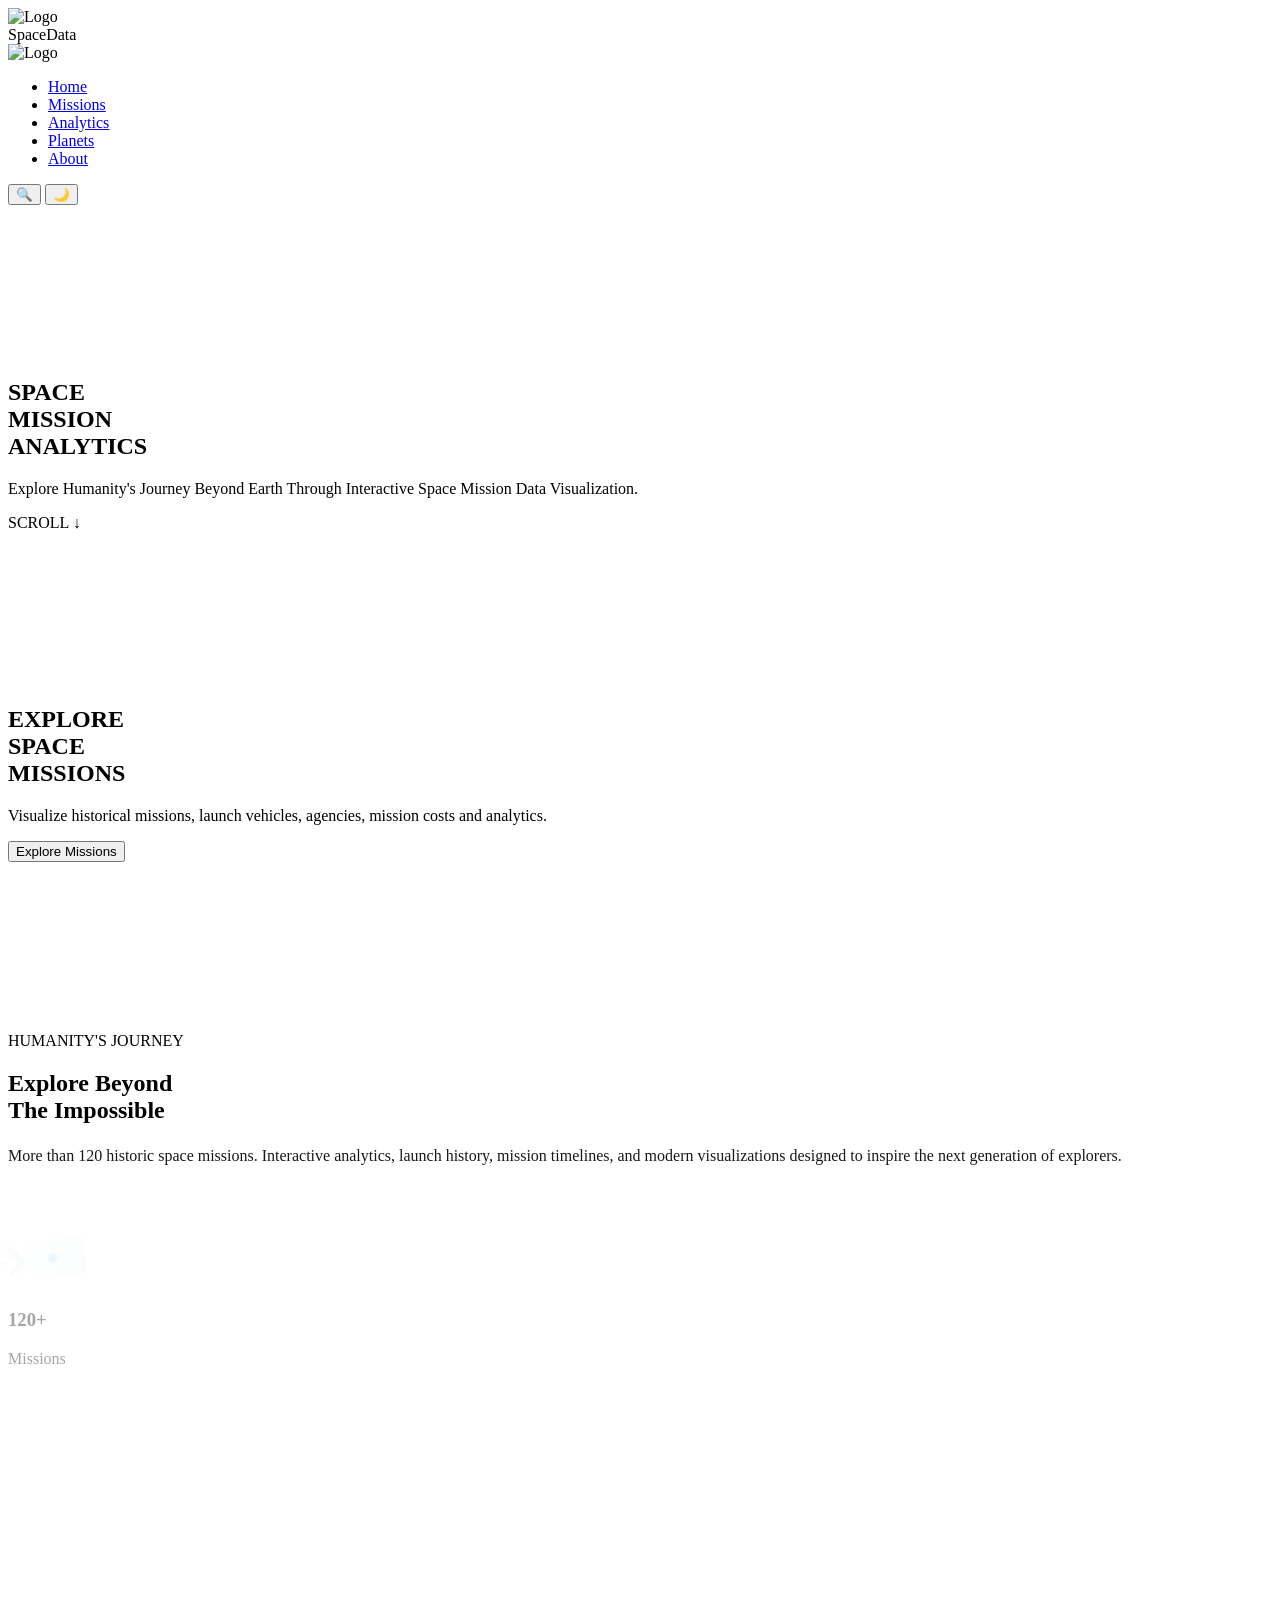
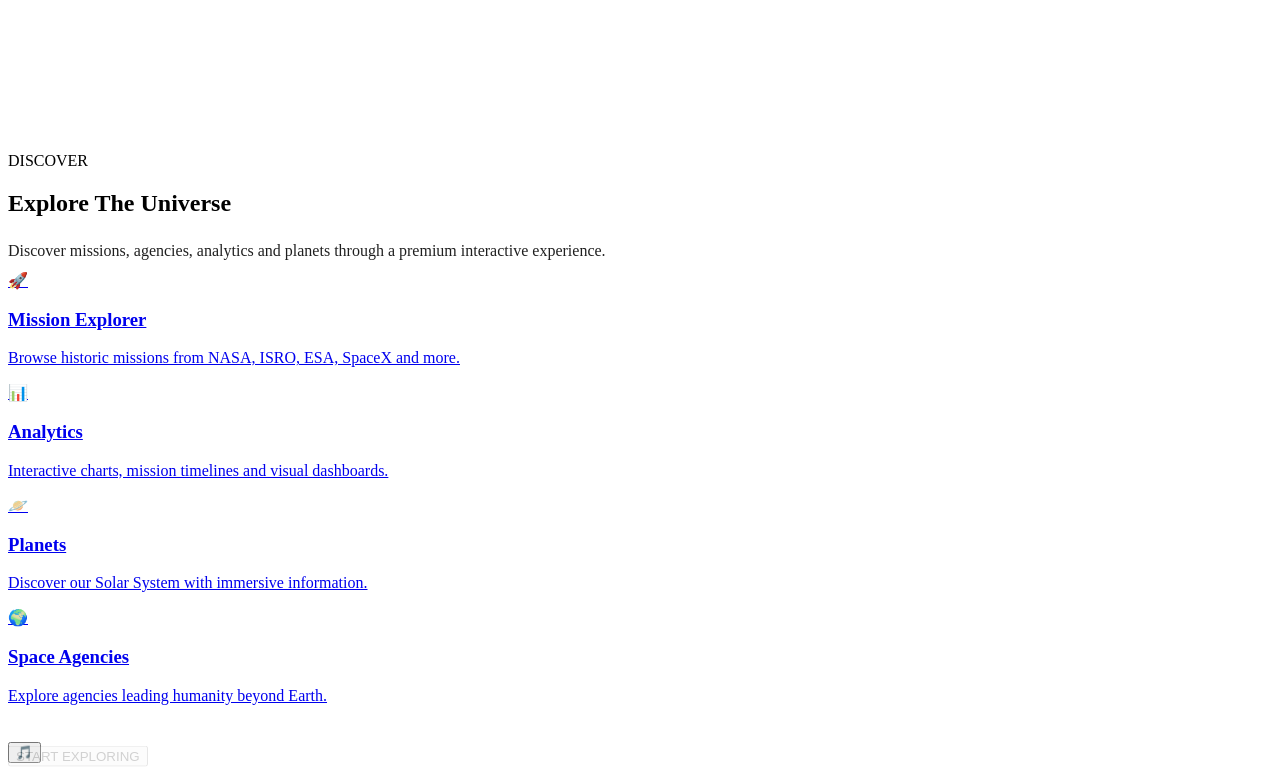
==== index.html @ d967a79f "spacemission files uploded" ====
<!DOCTYPE html>
<html lang="en">

<head>
    <meta charset="UTF-8">
    <meta name="viewport" content="width=device-width, initial-scale=1.0">
    <title>Space Mission Analytics</title>
</head>

<body>

    <!-- ================= LOADER ================= -->

    <div id="loader">
        <img src="[data-uri]" class="loader-logo" alt="Logo">
    </div>

    <div id="flash"></div>

    <!-- ================= WEBSITE ================= -->

    <div id="website">
        <!-- ================= MORPH NAVBAR ================= -->

        <div id="navIntro">

            <div class="intro-pill">

                <span class="intro-text">
                    SpaceData
                </span>

            </div>

        </div>
        <!-- ================= NAVBAR ================= -->

        <nav class="glass-navbar">

            <div class="glass-bg"></div>

            <div class="glass-shine"></div>

            <div class="glass-noise"></div>



            <div class="logo">
                <img src="[data-uri]" alt="Logo">
            </div>

            <ul class="nav-links">

                <li><a href="?page=home">Home</a></li>
                <li><a href="?page=missions">Missions</a></li>
                <li><a href="?page=analytics">Analytics</a></li>
                <li><a href="?page=planets">Planets</a></li>
                <li><a href="?page=about">About</a></li>

            </ul>

            <div class="nav-icons">
                <button>🔍</button>
                <button>🌙</button>
            </div>

        </nav>

        <!-- ================= HERO ================= -->

        <section class="hero">

            <video autoplay muted loop playsinline id="bg-video">
                <source src="[data-uri]" type="video/mp4">
            </video>

            <div class="overlay"></div>

            <div class="hero-text">

                <h1 class="title">
                    SPACE<br>
                    MISSION<br>
                    ANALYTICS
                </h1>

                <p class="subtitle">
                    Explore Humanity's Journey Beyond Earth Through
                    Interactive Space Mission Data Visualization.
                </p>

            </div>

        </section>

        <div class="scroll">
            SCROLL ↓
        </div>

        <!-- ================= SECOND HERO ================= -->

        <section class="hero hero2">

            <video autoplay muted loop playsinline id="bg-video2">
                <source src="[data-uri]" type="video/mp4">
            </video>

            <div class="overlay"></div>

            <div class="hero-text">

                <h1 class="title">
                    EXPLORE<br>
                    SPACE<br>
                    MISSIONS
                </h1>

                <p class="subtitle">
                    Visualize historical missions,
                    launch vehicles, agencies,
                    mission costs and analytics.
                </p>

                <button class="btn">
                    Explore Missions
                </button>

            </div>

        </section>
        <section class="slide3">
            <video autoplay muted loop playsinline class="slide3-video">
                <source src="[data-uri]" type="video/mp4">
            </video>

            <div class="slide3-overlay"></div>
            <div class="slide3-container">

                <p class="slide3-tag">
                    HUMANITY'S JOURNEY
                </p>

                <h2 class="slide3-title">
                    Explore Beyond <br>
                    The Impossible
                </h2>

                <p class="slide3-text">
                    More than 120 historic space missions.
                    Interactive analytics, launch history,
                    mission timelines, and modern visualizations
                    designed to inspire the next generation
                    of explorers.
                </p>

                <div class="rocket">

                    <svg width="180" height="70" viewBox="0 0 180 70" xmlns="http://www.w3.org/2000/svg">

                        <defs>

                            <linearGradient id="body" x1="0" y1="0" x2="1" y2="0">
                                <stop offset="0%" stop-color="#ffffff" />
                                <stop offset="100%" stop-color="#d8e7ff" />
                            </linearGradient>

                            <filter id="glow">
                                <feGaussianBlur stdDeviation="3" result="blur" />
                                <feMerge>
                                    <feMergeNode in="blur" />
                                    <feMergeNode in="SourceGraphic" />
                                </feMerge>
                            </filter>

                        </defs>

                        <!-- Trail -->

                        <line x1="0" y1="35" x2="70" y2="35" stroke="#69b8ff" stroke-width="2" stroke-linecap="round"
                            opacity=".45" />

                        <!-- Rocket -->

                        <g filter="url(#glow)">

                            <path d="
M70 35
L105 18
L150 18
Q170 35 150 52
L105 52
Z" fill="url(#body)" />

                            <circle cx="118" cy="35" r="5" fill="#7ec8ff" />

                            <path d="
M92 35
L72 18
L82 35
L72 52
Z" fill="#cfe4ff" />

                            <polygon points="
150,18
176,35
150,52" fill="#ffffff" />

                        </g>

                    </svg>

                </div>

                <div class="stats">

                    <div class="stat">
                        <h3>120+</h3>
                        <span>Missions</span>
                    </div>

                    <div class="stat">
                        <h3>18</h3>
                        <span>Agencies</span>
                    </div>

                    <div class="stat">
                        <h3>65+</h3>
                        <span>Years</span>
                    </div>

                    <div class="stat">
                        <h3>98%</h3>
                        <span>Success</span>
                    </div>

                </div>

                <button class="glass-btn">
                    ENTER DASHBOARD
                </button>

            </div>

        </section>
        <!-- ================= SLIDE 4 ================= -->

        <section class="slide4">
            <video autoplay muted loop playsinline class="slide4-video">
                <source src="[data-uri]" type="video/mp4">
            </video>

            <div class="slide4-overlay"></div>
            <div class="slide4-container">

                <p class="slide4-tag">
                    DISCOVER
                </p>

                <h2 class="slide4-title">
                    Explore The Universe
                </h2>

                <p class="slide4-text">
                    Discover missions, agencies, analytics and planets through a premium interactive experience.
                </p>

                <div class="feature-grid">

                    <a href="?page=missions" class="feature-link">

                        <div class="feature-card">
                            <div class="icon">🚀</div>
                            <h3>Mission Explorer</h3>
                            <p>Browse historic missions from NASA, ISRO, ESA, SpaceX and more.</p>
                        </div>
                    </a>

                    <a href="?page=analytics" class="feature-link">

                        <div class="feature-card">
                            <div class="icon">📊</div>
                            <h3>Analytics</h3>
                            <p>Interactive charts, mission timelines and visual dashboards.</p>
                        </div>
                    </a>

                    <a href="?page=planets" class="feature-link">

                        <div class="feature-card">
                            <div class="icon">🪐</div>
                            <h3>Planets</h3>
                            <p>Discover our Solar System with immersive information.</p>
                        </div>
                    </a>
                    <a href="?page=about" class="feature-link">

                        <div class="feature-card">
                            <div class="icon">🌍</div>
                            <h3>Space Agencies</h3>
                            <p>Explore agencies leading humanity beyond Earth.</p>
                        </div>
                    </a>
                </div>
                <button class="glass-btn">
                    START EXPLORING
                </button>

            </div>

        </section>
    </div>

    <!-- ================= LIBRARIES ================= -->



    <script src="https://cdnjs.cloudflare.com/ajax/libs/gsap/3.12.7/gsap.min.js"></script>

    <script src="https://cdnjs.cloudflare.com/ajax/libs/gsap/3.12.7/ScrollTrigger.min.js"></script>

    <script src="script.js"></script>

    





    <audio id="bgMusic" loop>
        <source src="[data-uri]" type="audio/mpeg">
    </audio>

    <button class="music-btn" onclick="toggleMusic()">
        🎵
    </button>

</body>

</html>
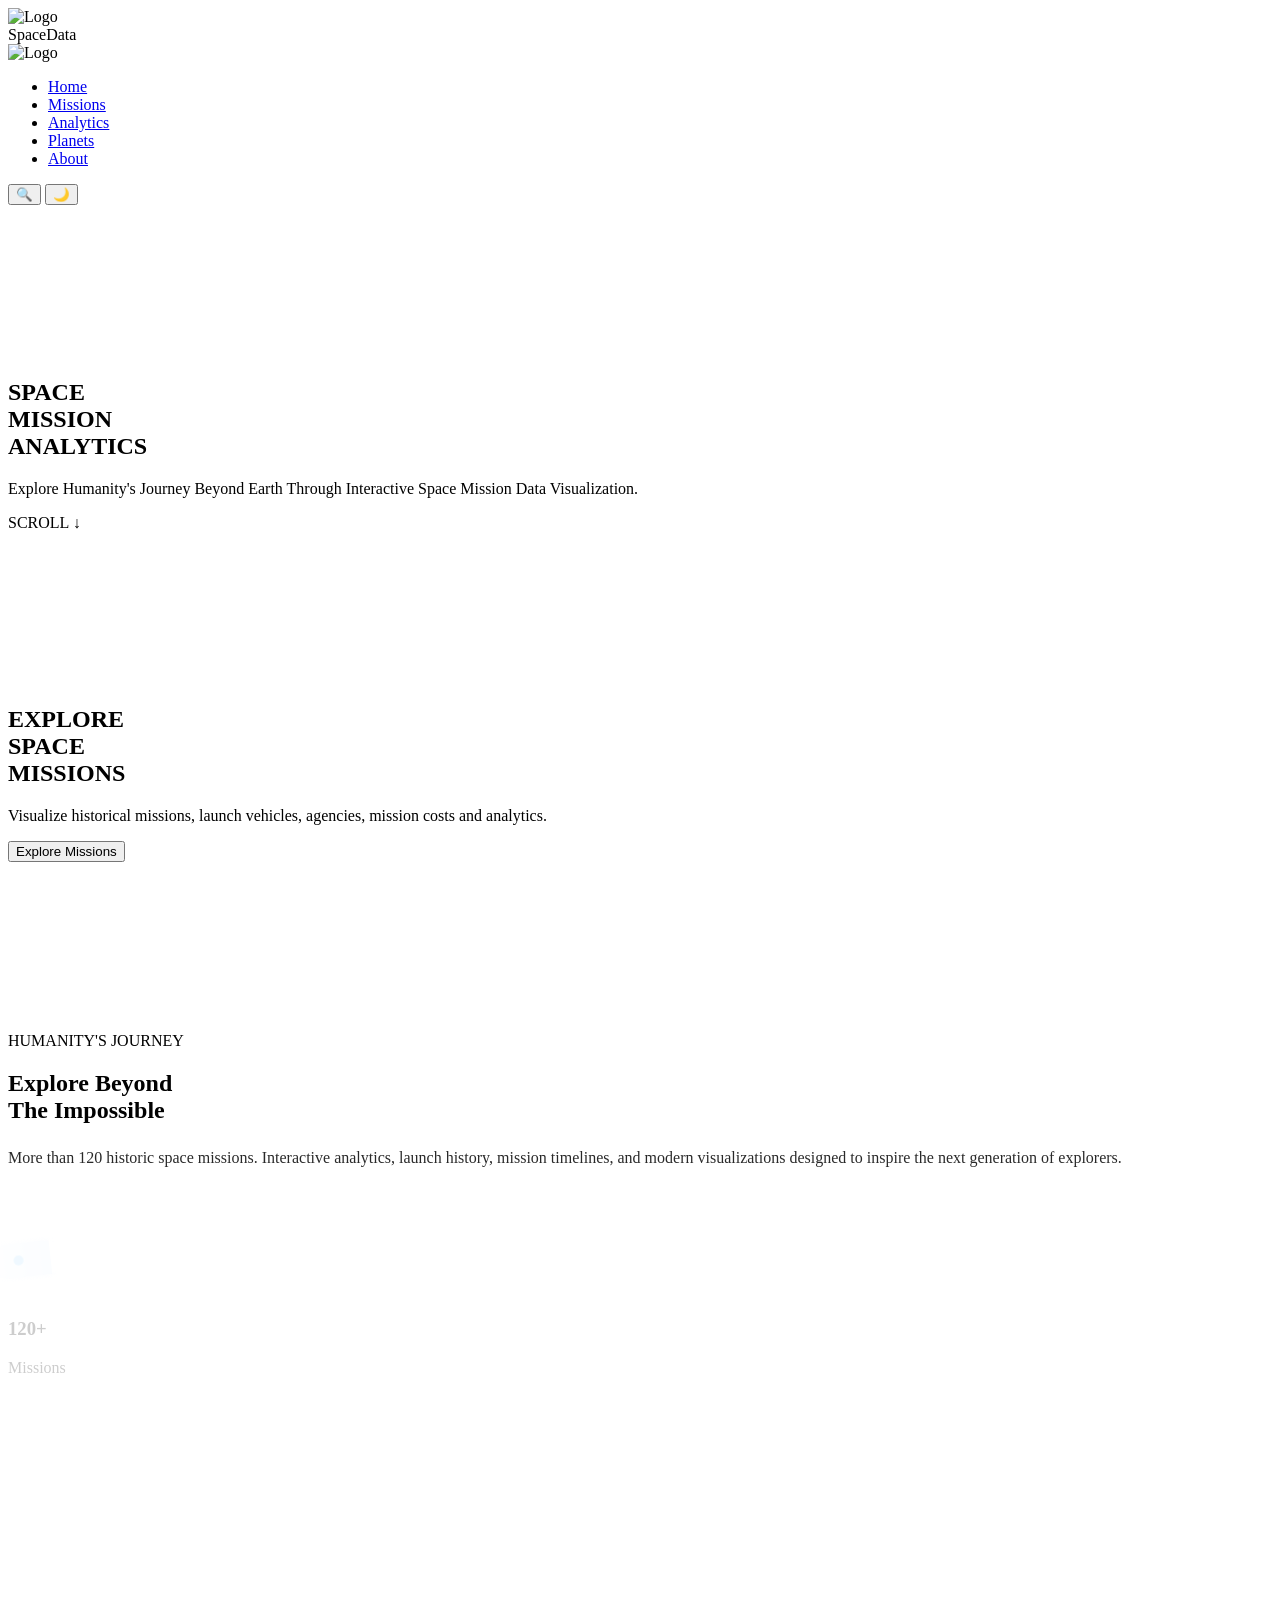
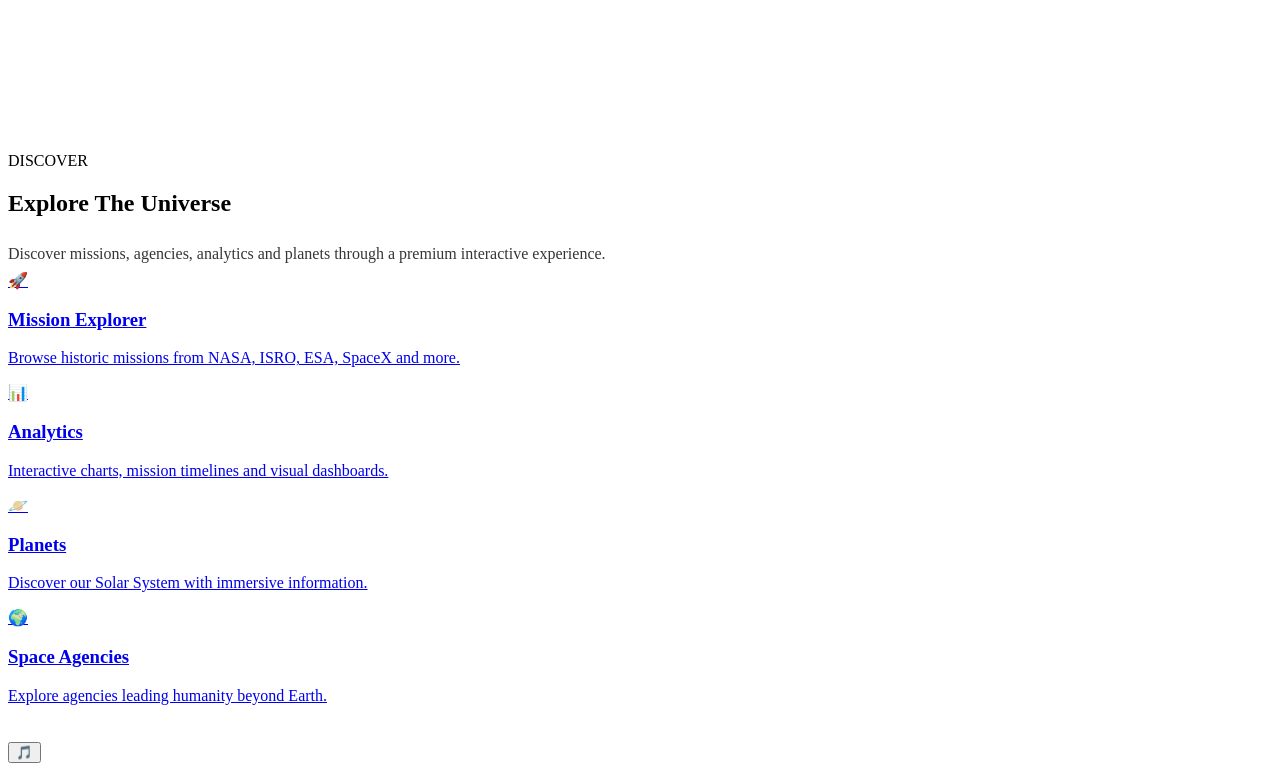
==== commit 43216e9d: "Add files via upload" ====
--- a/index.html
+++ b/index.html
@@ -1,339 +1,339 @@
-<!DOCTYPE html>
-<html lang="en">
-
-<head>
-    <meta charset="UTF-8">
-    <meta name="viewport" content="width=device-width, initial-scale=1.0">
-    <title>Space Mission Analytics</title>
-</head>
-
-<body>
-
-    <!-- ================= LOADER ================= -->
-
-    <div id="loader">
-        <img src="[data-uri]" class="loader-logo" alt="Logo">
-    </div>
-
-    <div id="flash"></div>
-
-    <!-- ================= WEBSITE ================= -->
-
-    <div id="website">
-        <!-- ================= MORPH NAVBAR ================= -->
-
-        <div id="navIntro">
-
-            <div class="intro-pill">
-
-                <span class="intro-text">
-                    SpaceData
-                </span>
-
-            </div>
-
-        </div>
-        <!-- ================= NAVBAR ================= -->
-
-        <nav class="glass-navbar">
-
-            <div class="glass-bg"></div>
-
-            <div class="glass-shine"></div>
-
-            <div class="glass-noise"></div>
-
-
-
-            <div class="logo">
-                <img src="[data-uri]" alt="Logo">
-            </div>
-
-            <ul class="nav-links">
-
-                <li><a href="?page=home">Home</a></li>
-                <li><a href="?page=missions">Missions</a></li>
-                <li><a href="?page=analytics">Analytics</a></li>
-                <li><a href="?page=planets">Planets</a></li>
-                <li><a href="?page=about">About</a></li>
-
-            </ul>
-
-            <div class="nav-icons">
-                <button>🔍</button>
-                <button>🌙</button>
-            </div>
-
-        </nav>
-
-        <!-- ================= HERO ================= -->
-
-        <section class="hero">
-
-            <video autoplay muted loop playsinline id="bg-video">
-                <source src="[data-uri]" type="video/mp4">
-            </video>
-
-            <div class="overlay"></div>
-
-            <div class="hero-text">
-
-                <h1 class="title">
-                    SPACE<br>
-                    MISSION<br>
-                    ANALYTICS
-                </h1>
-
-                <p class="subtitle">
-                    Explore Humanity's Journey Beyond Earth Through
-                    Interactive Space Mission Data Visualization.
-                </p>
-
-            </div>
-
-        </section>
-
-        <div class="scroll">
-            SCROLL ↓
-        </div>
-
-        <!-- ================= SECOND HERO ================= -->
-
-        <section class="hero hero2">
-
-            <video autoplay muted loop playsinline id="bg-video2">
-                <source src="[data-uri]" type="video/mp4">
-            </video>
-
-            <div class="overlay"></div>
-
-            <div class="hero-text">
-
-                <h1 class="title">
-                    EXPLORE<br>
-                    SPACE<br>
-                    MISSIONS
-                </h1>
-
-                <p class="subtitle">
-                    Visualize historical missions,
-                    launch vehicles, agencies,
-                    mission costs and analytics.
-                </p>
-
-                <button class="btn">
-                    Explore Missions
-                </button>
-
-            </div>
-
-        </section>
-        <section class="slide3">
-            <video autoplay muted loop playsinline class="slide3-video">
-                <source src="[data-uri]" type="video/mp4">
-            </video>
-
-            <div class="slide3-overlay"></div>
-            <div class="slide3-container">
-
-                <p class="slide3-tag">
-                    HUMANITY'S JOURNEY
-                </p>
-
-                <h2 class="slide3-title">
-                    Explore Beyond <br>
-                    The Impossible
-                </h2>
-
-                <p class="slide3-text">
-                    More than 120 historic space missions.
-                    Interactive analytics, launch history,
-                    mission timelines, and modern visualizations
-                    designed to inspire the next generation
-                    of explorers.
-                </p>
-
-                <div class="rocket">
-
-                    <svg width="180" height="70" viewBox="0 0 180 70" xmlns="http://www.w3.org/2000/svg">
-
-                        <defs>
-
-                            <linearGradient id="body" x1="0" y1="0" x2="1" y2="0">
-                                <stop offset="0%" stop-color="#ffffff" />
-                                <stop offset="100%" stop-color="#d8e7ff" />
-                            </linearGradient>
-
-                            <filter id="glow">
-                                <feGaussianBlur stdDeviation="3" result="blur" />
-                                <feMerge>
-                                    <feMergeNode in="blur" />
-                                    <feMergeNode in="SourceGraphic" />
-                                </feMerge>
-                            </filter>
-
-                        </defs>
-
-                        <!-- Trail -->
-
-                        <line x1="0" y1="35" x2="70" y2="35" stroke="#69b8ff" stroke-width="2" stroke-linecap="round"
-                            opacity=".45" />
-
-                        <!-- Rocket -->
-
-                        <g filter="url(#glow)">
-
-                            <path d="
-M70 35
-L105 18
-L150 18
-Q170 35 150 52
-L105 52
-Z" fill="url(#body)" />
-
-                            <circle cx="118" cy="35" r="5" fill="#7ec8ff" />
-
-                            <path d="
-M92 35
-L72 18
-L82 35
-L72 52
-Z" fill="#cfe4ff" />
-
-                            <polygon points="
-150,18
-176,35
-150,52" fill="#ffffff" />
-
-                        </g>
-
-                    </svg>
-
-                </div>
-
-                <div class="stats">
-
-                    <div class="stat">
-                        <h3>120+</h3>
-                        <span>Missions</span>
-                    </div>
-
-                    <div class="stat">
-                        <h3>18</h3>
-                        <span>Agencies</span>
-                    </div>
-
-                    <div class="stat">
-                        <h3>65+</h3>
-                        <span>Years</span>
-                    </div>
-
-                    <div class="stat">
-                        <h3>98%</h3>
-                        <span>Success</span>
-                    </div>
-
-                </div>
-
-                <button class="glass-btn">
-                    ENTER DASHBOARD
-                </button>
-
-            </div>
-
-        </section>
-        <!-- ================= SLIDE 4 ================= -->
-
-        <section class="slide4">
-            <video autoplay muted loop playsinline class="slide4-video">
-                <source src="[data-uri]" type="video/mp4">
-            </video>
-
-            <div class="slide4-overlay"></div>
-            <div class="slide4-container">
-
-                <p class="slide4-tag">
-                    DISCOVER
-                </p>
-
-                <h2 class="slide4-title">
-                    Explore The Universe
-                </h2>
-
-                <p class="slide4-text">
-                    Discover missions, agencies, analytics and planets through a premium interactive experience.
-                </p>
-
-                <div class="feature-grid">
-
-                    <a href="?page=missions" class="feature-link">
-
-                        <div class="feature-card">
-                            <div class="icon">🚀</div>
-                            <h3>Mission Explorer</h3>
-                            <p>Browse historic missions from NASA, ISRO, ESA, SpaceX and more.</p>
-                        </div>
-                    </a>
-
-                    <a href="?page=analytics" class="feature-link">
-
-                        <div class="feature-card">
-                            <div class="icon">📊</div>
-                            <h3>Analytics</h3>
-                            <p>Interactive charts, mission timelines and visual dashboards.</p>
-                        </div>
-                    </a>
-
-                    <a href="?page=planets" class="feature-link">
-
-                        <div class="feature-card">
-                            <div class="icon">🪐</div>
-                            <h3>Planets</h3>
-                            <p>Discover our Solar System with immersive information.</p>
-                        </div>
-                    </a>
-                    <a href="?page=about" class="feature-link">
-
-                        <div class="feature-card">
-                            <div class="icon">🌍</div>
-                            <h3>Space Agencies</h3>
-                            <p>Explore agencies leading humanity beyond Earth.</p>
-                        </div>
-                    </a>
-                </div>
-                <button class="glass-btn">
-                    START EXPLORING
-                </button>
-
-            </div>
-
-        </section>
-    </div>
-
-    <!-- ================= LIBRARIES ================= -->
-
-
-
-    <script src="https://cdnjs.cloudflare.com/ajax/libs/gsap/3.12.7/gsap.min.js"></script>
-
-    <script src="https://cdnjs.cloudflare.com/ajax/libs/gsap/3.12.7/ScrollTrigger.min.js"></script>
-
-    <script src="script.js"></script>
-
-    
-
-
-
-
-
-    <audio id="bgMusic" loop>
-        <source src="[data-uri]" type="audio/mpeg">
-    </audio>
-
-    <button class="music-btn" onclick="toggleMusic()">
-        🎵
-    </button>
-
-</body>
-
+<!DOCTYPE html>
+<html lang="en">
+
+<head>
+    <meta charset="UTF-8">
+    <meta name="viewport" content="width=device-width, initial-scale=1.0">
+    <title>Space Mission Analytics</title>
+</head>
+
+<body>
+
+    <!-- ================= LOADER ================= -->
+
+    <div id="loader">
+        <img src="[data-uri]" class="loader-logo" alt="Logo">
+    </div>
+
+    <div id="flash"></div>
+
+    <!-- ================= WEBSITE ================= -->
+
+    <div id="website">
+        <!-- ================= MORPH NAVBAR ================= -->
+
+        <div id="navIntro">
+
+            <div class="intro-pill">
+
+                <span class="intro-text">
+                    SpaceData
+                </span>
+
+            </div>
+
+        </div>
+        <!-- ================= NAVBAR ================= -->
+
+        <nav class="glass-navbar">
+
+            <div class="glass-bg"></div>
+
+            <div class="glass-shine"></div>
+
+            <div class="glass-noise"></div>
+
+
+
+            <div class="logo">
+                <img src="[data-uri]" alt="Logo">
+            </div>
+
+            <ul class="nav-links">
+
+                <li><a href="?page=home">Home</a></li>
+                <li><a href="?page=missions">Missions</a></li>
+                <li><a href="?page=analytics">Analytics</a></li>
+                <li><a href="?page=planets">Planets</a></li>
+                <li><a href="?page=about">About</a></li>
+
+            </ul>
+
+            <div class="nav-icons">
+                <button>🔍</button>
+                <button>🌙</button>
+            </div>
+
+        </nav>
+
+        <!-- ================= HERO ================= -->
+
+        <section class="hero">
+
+            <video autoplay muted loop playsinline id="bg-video">
+                <source src="[data-uri]" type="video/mp4">
+            </video>
+
+            <div class="overlay"></div>
+
+            <div class="hero-text">
+
+                <h1 class="title">
+                    SPACE<br>
+                    MISSION<br>
+                    ANALYTICS
+                </h1>
+
+                <p class="subtitle">
+                    Explore Humanity's Journey Beyond Earth Through
+                    Interactive Space Mission Data Visualization.
+                </p>
+
+            </div>
+
+        </section>
+
+        <div class="scroll">
+            SCROLL ↓
+        </div>
+
+        <!-- ================= SECOND HERO ================= -->
+
+        <section class="hero hero2">
+
+            <video autoplay muted loop playsinline id="bg-video2" onloadeddata="ScrollTrigger.refresh()">
+                <source src="[data-uri]" type="video/mp4">
+            </video>
+
+            <div class="overlay"></div>
+
+            <div class="hero-text">
+
+                <h1 class="title">
+                    EXPLORE<br>
+                    SPACE<br>
+                    MISSIONS
+                </h1>
+
+                <p class="subtitle">
+                    Visualize historical missions,
+                    launch vehicles, agencies,
+                    mission costs and analytics.
+                </p>
+
+                <button class="btn">
+                    Explore Missions
+                </button>
+
+            </div>
+
+        </section>
+        <section class="slide3">
+            <video autoplay muted loop playsinline class="slide3-video">
+                <source src="[data-uri]" type="video/mp4">
+            </video>
+
+            <div class="slide3-overlay"></div>
+            <div class="slide3-container">
+
+                <p class="slide3-tag">
+                    HUMANITY'S JOURNEY
+                </p>
+
+                <h2 class="slide3-title">
+                    Explore Beyond <br>
+                    The Impossible
+                </h2>
+
+                <p class="slide3-text">
+                    More than 120 historic space missions.
+                    Interactive analytics, launch history,
+                    mission timelines, and modern visualizations
+                    designed to inspire the next generation
+                    of explorers.
+                </p>
+
+                <div class="rocket">
+
+                    <svg width="180" height="70" viewBox="0 0 180 70" xmlns="http://www.w3.org/2000/svg">
+
+                        <defs>
+
+                            <linearGradient id="body" x1="0" y1="0" x2="1" y2="0">
+                                <stop offset="0%" stop-color="#ffffff" />
+                                <stop offset="100%" stop-color="#d8e7ff" />
+                            </linearGradient>
+
+                            <filter id="glow">
+                                <feGaussianBlur stdDeviation="3" result="blur" />
+                                <feMerge>
+                                    <feMergeNode in="blur" />
+                                    <feMergeNode in="SourceGraphic" />
+                                </feMerge>
+                            </filter>
+
+                        </defs>
+
+                        <!-- Trail -->
+
+                        <line x1="0" y1="35" x2="70" y2="35" stroke="#69b8ff" stroke-width="2" stroke-linecap="round"
+                            opacity=".45" />
+
+                        <!-- Rocket -->
+
+                        <g filter="url(#glow)">
+
+                            <path d="
+M70 35
+L105 18
+L150 18
+Q170 35 150 52
+L105 52
+Z" fill="url(#body)" />
+
+                            <circle cx="118" cy="35" r="5" fill="#7ec8ff" />
+
+                            <path d="
+M92 35
+L72 18
+L82 35
+L72 52
+Z" fill="#cfe4ff" />
+
+                            <polygon points="
+150,18
+176,35
+150,52" fill="#ffffff" />
+
+                        </g>
+
+                    </svg>
+
+                </div>
+
+                <div class="stats">
+
+                    <div class="stat">
+                        <h3>120+</h3>
+                        <span>Missions</span>
+                    </div>
+
+                    <div class="stat">
+                        <h3>18</h3>
+                        <span>Agencies</span>
+                    </div>
+
+                    <div class="stat">
+                        <h3>65+</h3>
+                        <span>Years</span>
+                    </div>
+
+                    <div class="stat">
+                        <h3>98%</h3>
+                        <span>Success</span>
+                    </div>
+
+                </div>
+
+                <button class="glass-btn">
+                    ENTER DASHBOARD
+                </button>
+
+            </div>
+
+        </section>
+        <!-- ================= SLIDE 4 ================= -->
+
+        <section class="slide4">
+            <video autoplay muted loop playsinline class="slide4-video">
+                <source src="[data-uri]" type="video/mp4">
+            </video>
+
+            <div class="slide4-overlay"></div>
+            <div class="slide4-container">
+
+                <p class="slide4-tag">
+                    DISCOVER
+                </p>
+
+                <h2 class="slide4-title">
+                    Explore The Universe
+                </h2>
+
+                <p class="slide4-text">
+                    Discover missions, agencies, analytics and planets through a premium interactive experience.
+                </p>
+
+                <div class="feature-grid">
+
+                    <a href="?page=missions" class="feature-link">
+
+                        <div class="feature-card">
+                            <div class="icon">🚀</div>
+                            <h3>Mission Explorer</h3>
+                            <p>Browse historic missions from NASA, ISRO, ESA, SpaceX and more.</p>
+                        </div>
+                    </a>
+
+                    <a href="?page=analytics" class="feature-link">
+
+                        <div class="feature-card">
+                            <div class="icon">📊</div>
+                            <h3>Analytics</h3>
+                            <p>Interactive charts, mission timelines and visual dashboards.</p>
+                        </div>
+                    </a>
+
+                    <a href="?page=planets" class="feature-link">
+
+                        <div class="feature-card">
+                            <div class="icon">🪐</div>
+                            <h3>Planets</h3>
+                            <p>Discover our Solar System with immersive information.</p>
+                        </div>
+                    </a>
+                    <a href="?page=about" class="feature-link">
+
+                        <div class="feature-card">
+                            <div class="icon">🌍</div>
+                            <h3>Space Agencies</h3>
+                            <p>Explore agencies leading humanity beyond Earth.</p>
+                        </div>
+                    </a>
+                </div>
+                <button class="glass-btn">
+                    START EXPLORING
+                </button>
+
+            </div>
+
+        </section>
+    </div>
+
+    <!-- ================= LIBRARIES ================= -->
+
+
+
+    <script src="https://cdnjs.cloudflare.com/ajax/libs/gsap/3.12.7/gsap.min.js"></script>
+
+    <script src="https://cdnjs.cloudflare.com/ajax/libs/gsap/3.12.7/ScrollTrigger.min.js"></script>
+
+    <script src="script.js"></script>
+
+
+
+
+
+
+
+    <audio id="bgMusic" loop>
+        <source src="[data-uri]" type="audio/mpeg">
+    </audio>
+
+    <button class="music-btn" onclick="toggleMusic()">
+        🎵
+    </button>
+
+</body>
+
 </html>
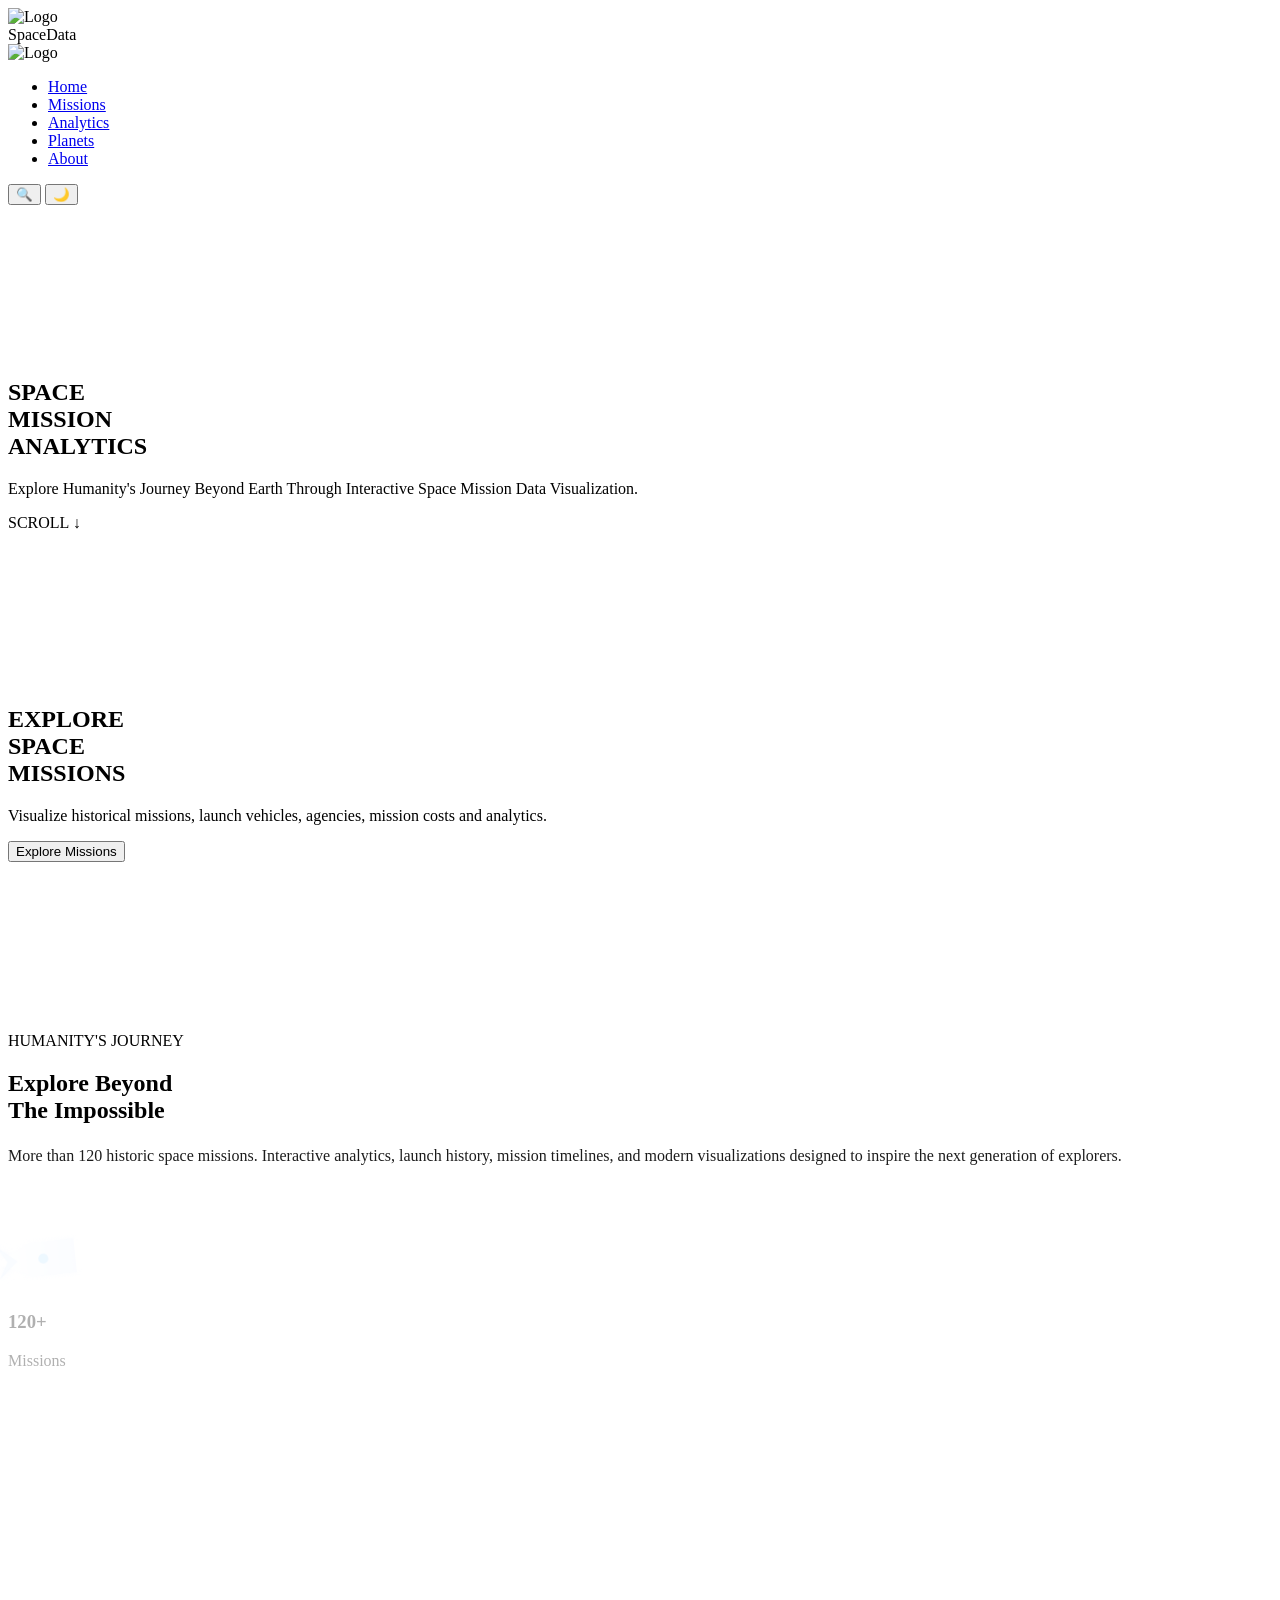
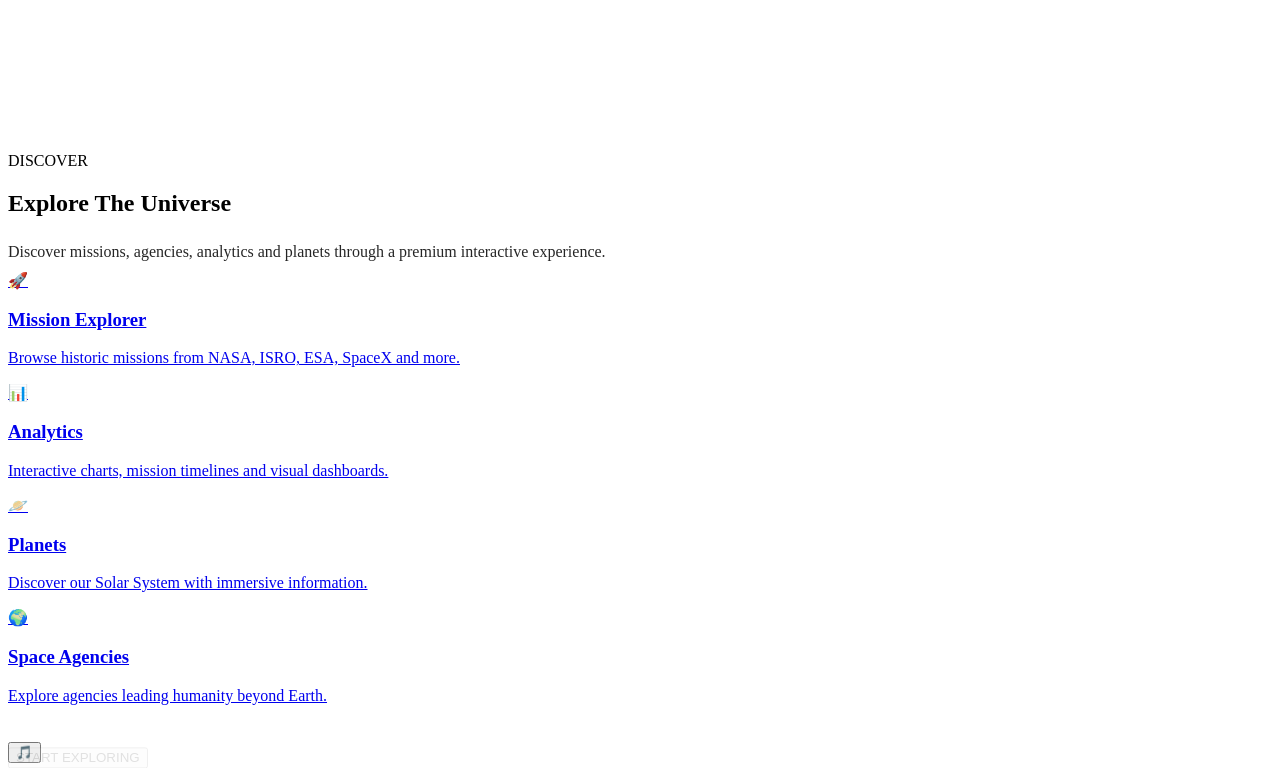
==== commit 8fedb705: "Add files via upload" ====
--- a/index.html
+++ b/index.html
@@ -101,7 +101,7 @@
 
         <section class="hero hero2">
 
-            <video autoplay muted loop playsinline id="bg-video2" onloadeddata="ScrollTrigger.refresh()">
+            <video autoplay muted loop playsinline id="bg-video2"></video>
                 <source src="[data-uri]" type="video/mp4">
             </video>
 
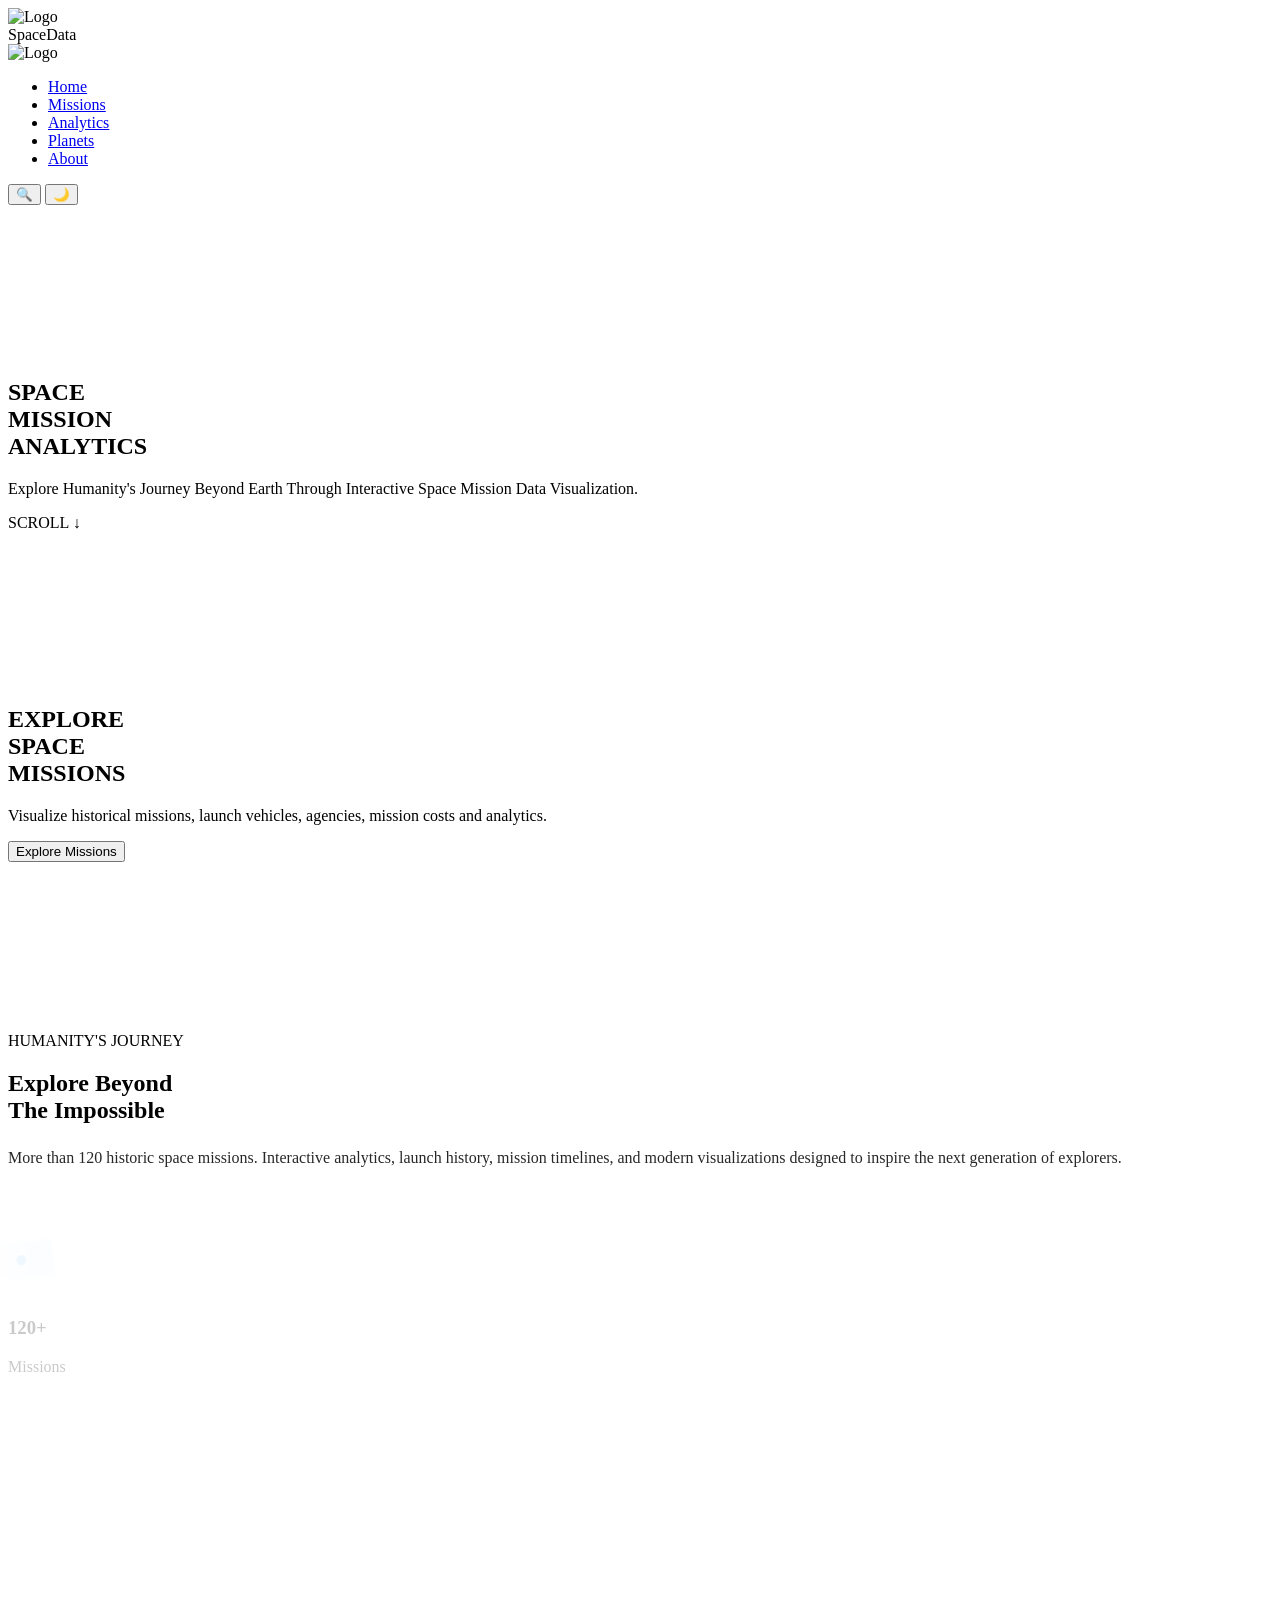
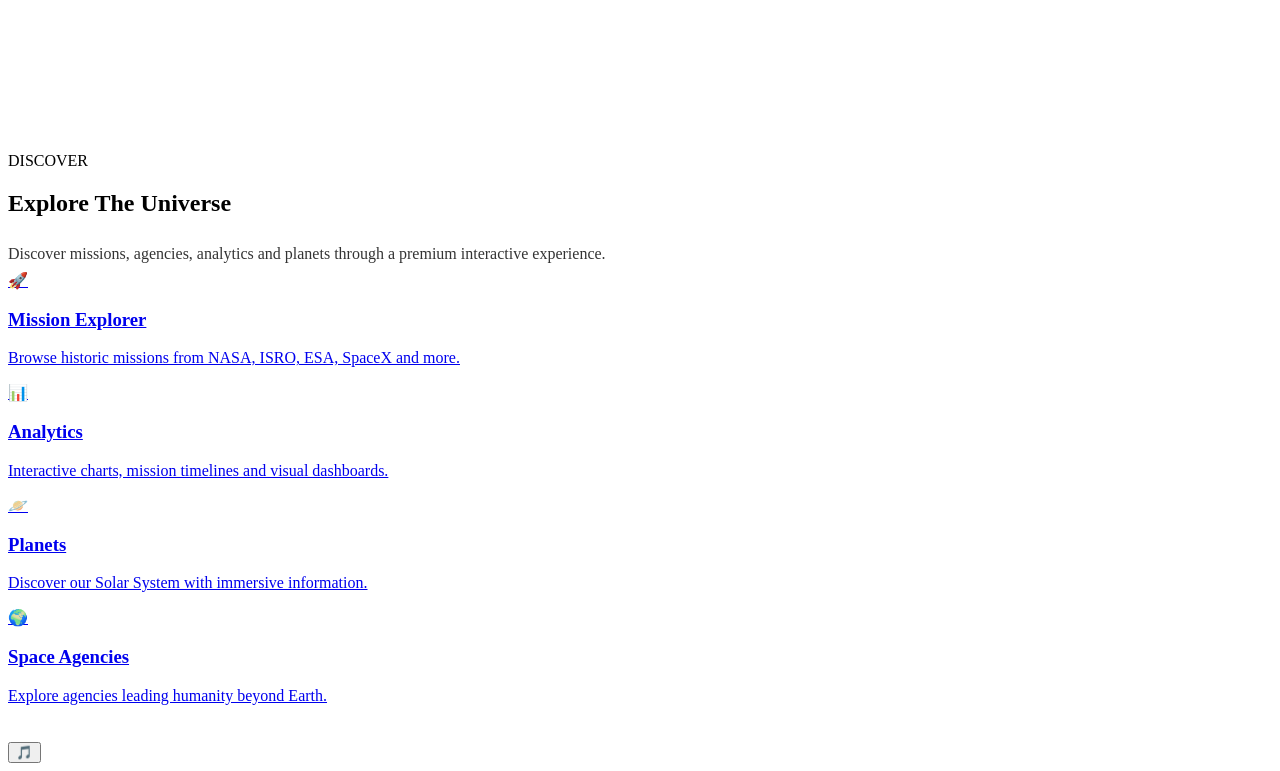
==== commit a365ff4a: "Add files via upload" ====
--- a/index.html
+++ b/index.html
@@ -100,11 +100,9 @@
         <!-- ================= SECOND HERO ================= -->
 
         <section class="hero hero2">
-
-            <video autoplay muted loop playsinline id="bg-video2"></video>
+            <video autoplay muted loop playsinline id="bg-video2">
                 <source src="[data-uri]" type="video/mp4">
             </video>
-
             <div class="overlay"></div>
 
             <div class="hero-text">
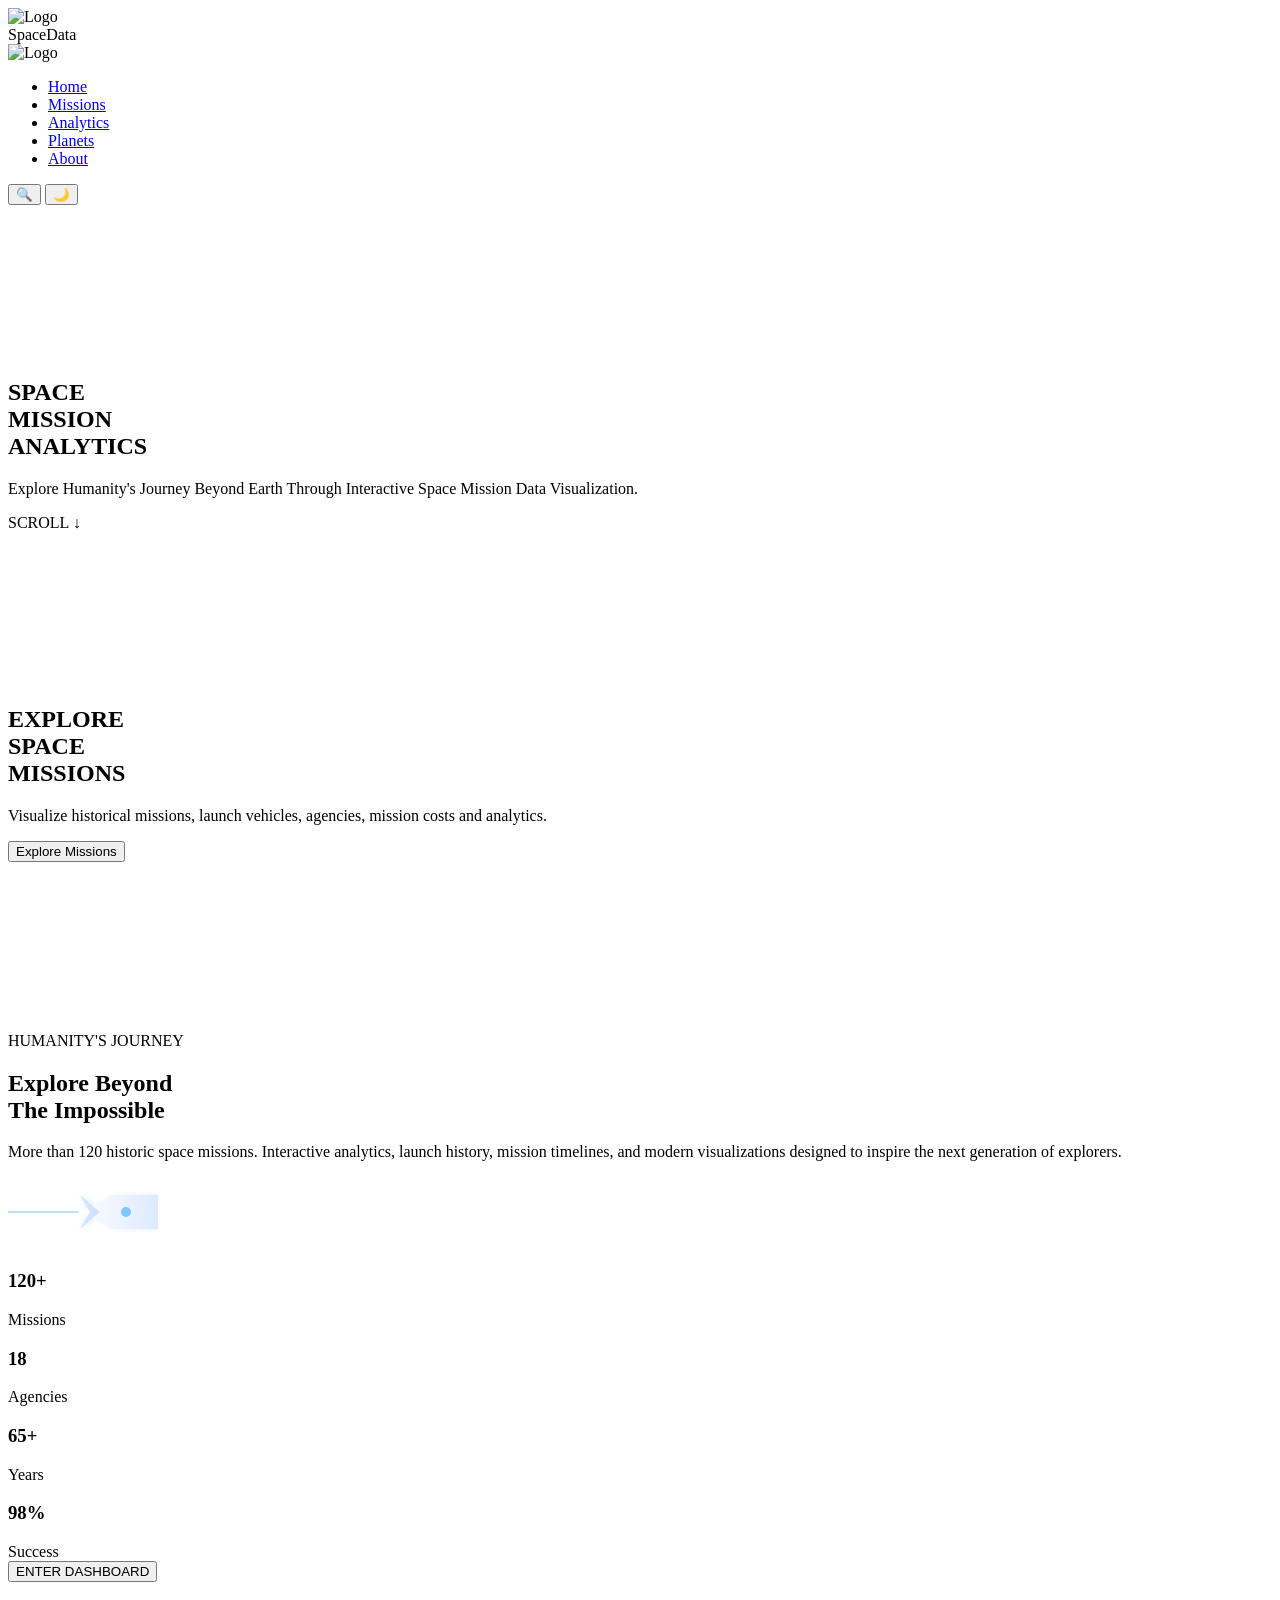
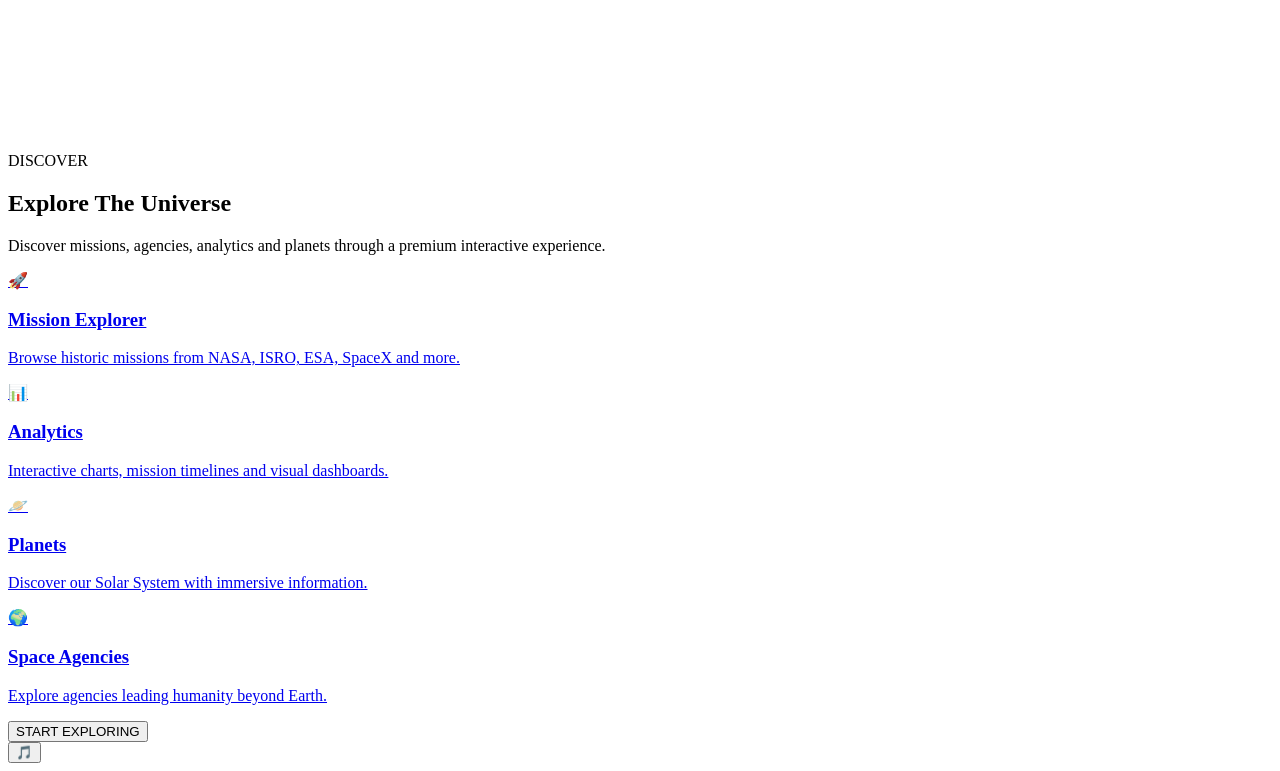
==== commit 3bff0f12: "Add files via upload" ====
--- a/index.html
+++ b/index.html
@@ -316,7 +316,7 @@
 
     <script src="https://cdnjs.cloudflare.com/ajax/libs/gsap/3.12.7/ScrollTrigger.min.js"></script>
 
-    <script src="script.js"></script>
+   
 
 
 
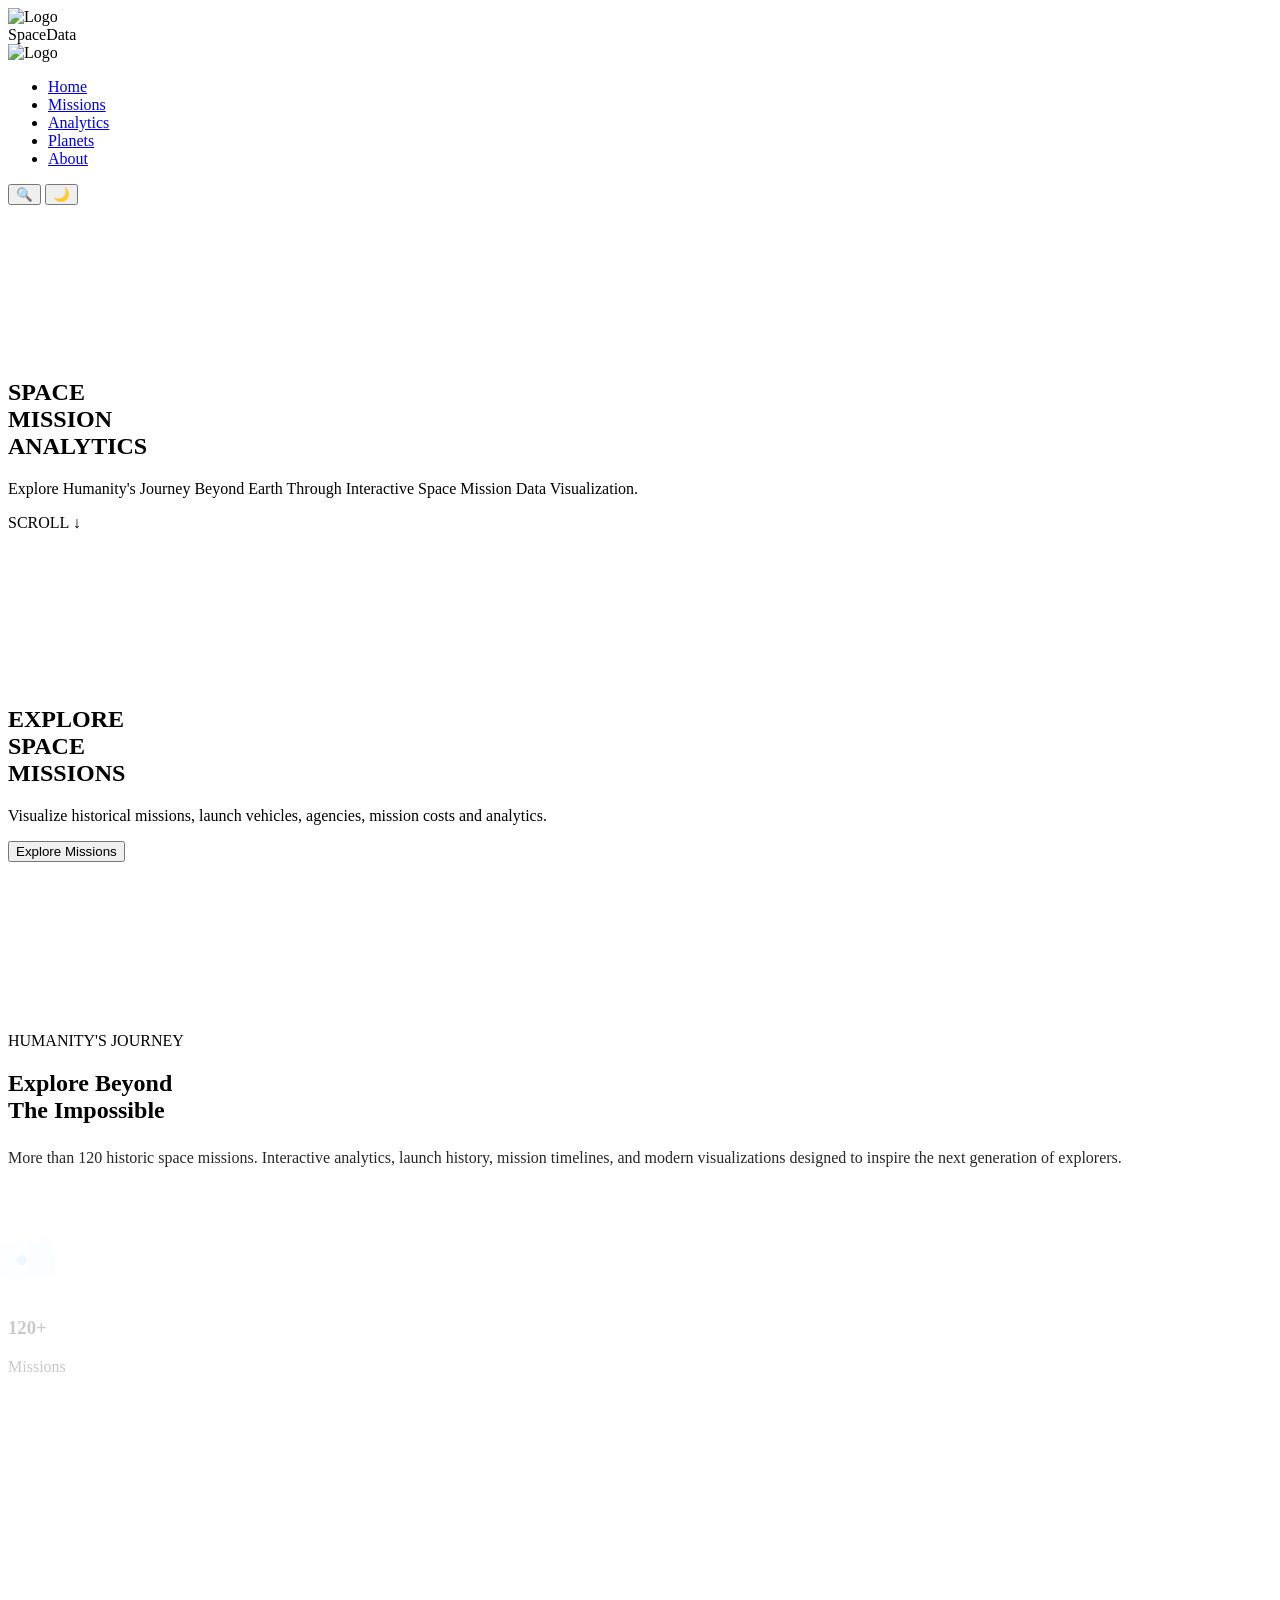
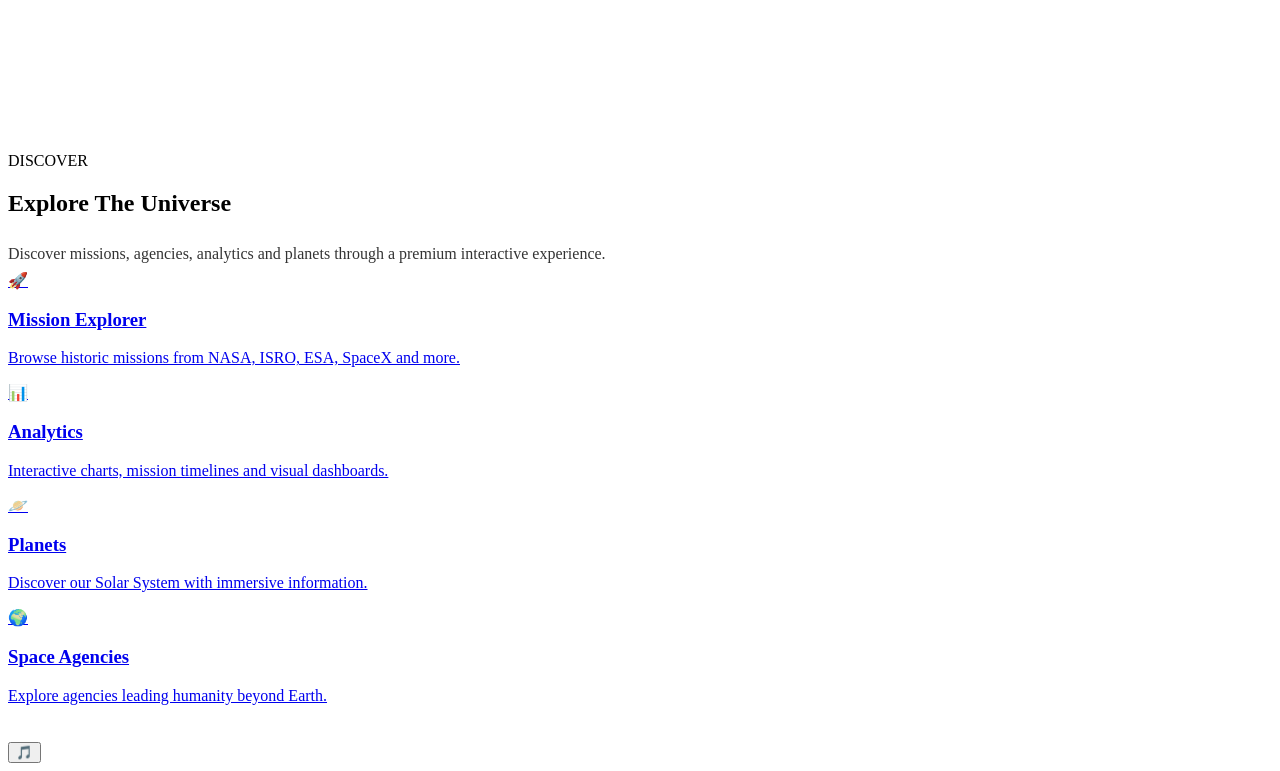
==== commit 0d6707d4: "Add files via upload" ====
--- a/index.html
+++ b/index.html
@@ -316,7 +316,7 @@
 
     <script src="https://cdnjs.cloudflare.com/ajax/libs/gsap/3.12.7/ScrollTrigger.min.js"></script>
 
-   
+   <script src="script.js"></script>
 
 
 
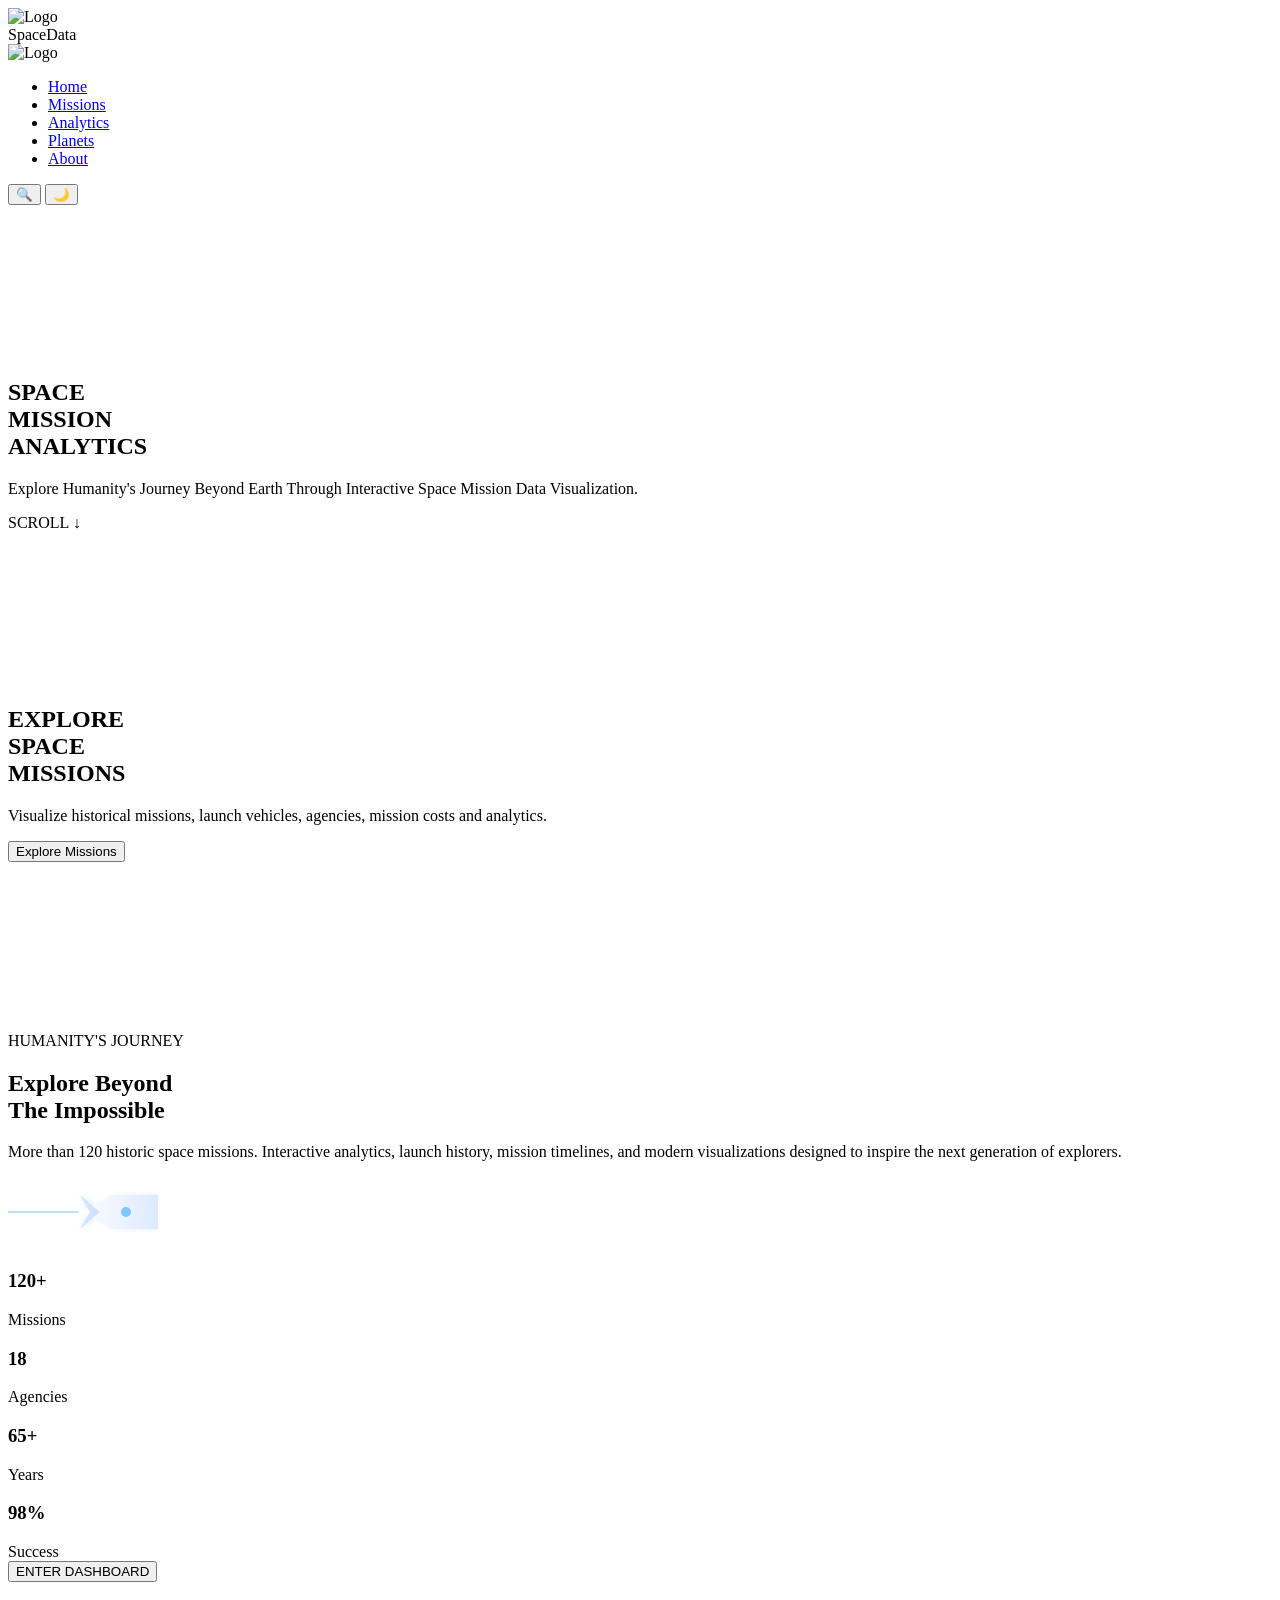
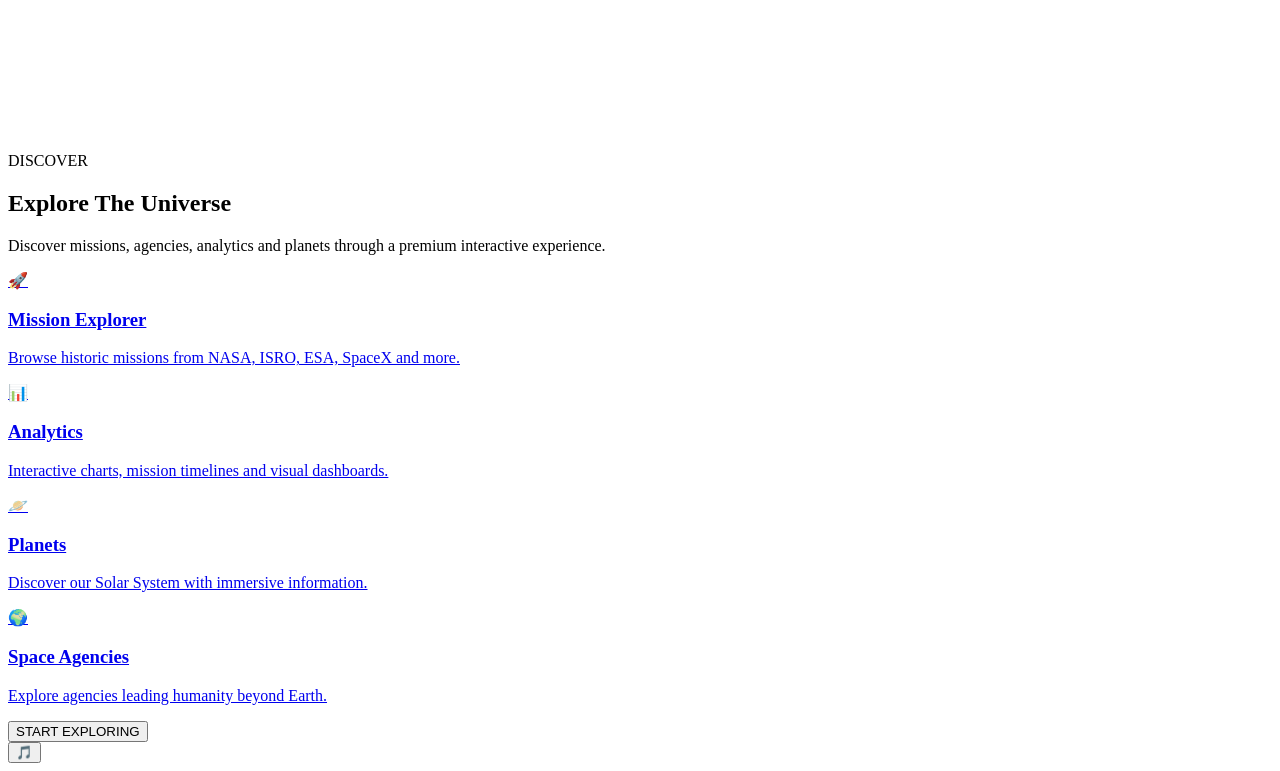
==== commit aea261fb: "Add files via upload" ====
--- a/index.html
+++ b/index.html
@@ -316,7 +316,6 @@
 
     <script src="https://cdnjs.cloudflare.com/ajax/libs/gsap/3.12.7/ScrollTrigger.min.js"></script>
 
-   <script src="script.js"></script>
 
 
 
